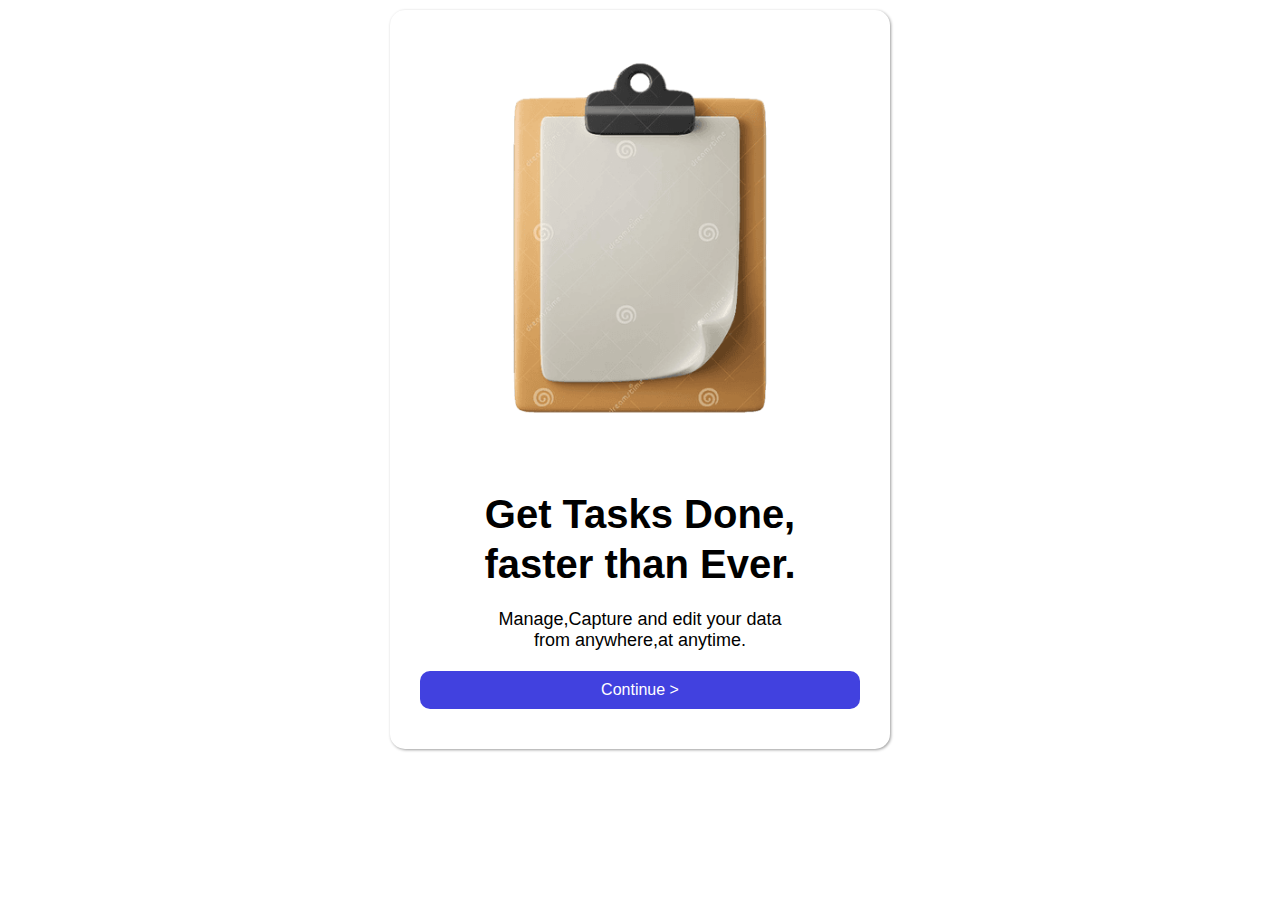
==== index.html @ a685fc8e "all codes loaded,worked on locally but made readable,no framework used so far" ====
<!DOCTYPE html>
<html lang="en">
<head>
    <meta charset="UTF-8">
    <meta http-equiv="X-UA-Compatible" content="IE=edge">
    <meta name="viewport" content="width=device-width, initial-scale=1.0">
    <title>Document</title>
    <style>
        *{
            box-sizing: border-box;
            margin: 0;
            padding: 0;
            font-family: 'Poppins',sans-serif;
        }
        main{
            width: 500px;
            margin:  10px auto;
            box-shadow: 1px 1px 3px rgba(0, 0, 0, 0.39);
            border-radius: 15px;
            text-align: center;
            padding: 10px 30px 20px 30px;
        }
        main img{
            width: 100%;
            height: 100%;
        }
        main h3{
            font-size: 40px;
            line-height: 50px;
        }
        main p{
            font-size: 18px;
            margin: 20px 0;
        }
        .btn{
            padding: 10px 20px;
            background-color: rgb(65, 65, 223);
            border-radius: 10px;
            color: #fff;
            text-decoration: none;
            display: block;
            margin-bottom: 20px;
        }
    </style>
</head>
<body>
    <main>
        <section>
          <img src="/assets/img/clipboard.png" alt="">
        </section>
        <section>
            <h3>Get Tasks Done, <br /> faster than Ever.</h3>
            <p>
                Manage,Capture and edit your data <br />
                from anywhere,at anytime.
            </p>
            <a href="/assets/pages/task.html" class="btn">Continue ></a>
        </section>
    </main>
</body>
</html>
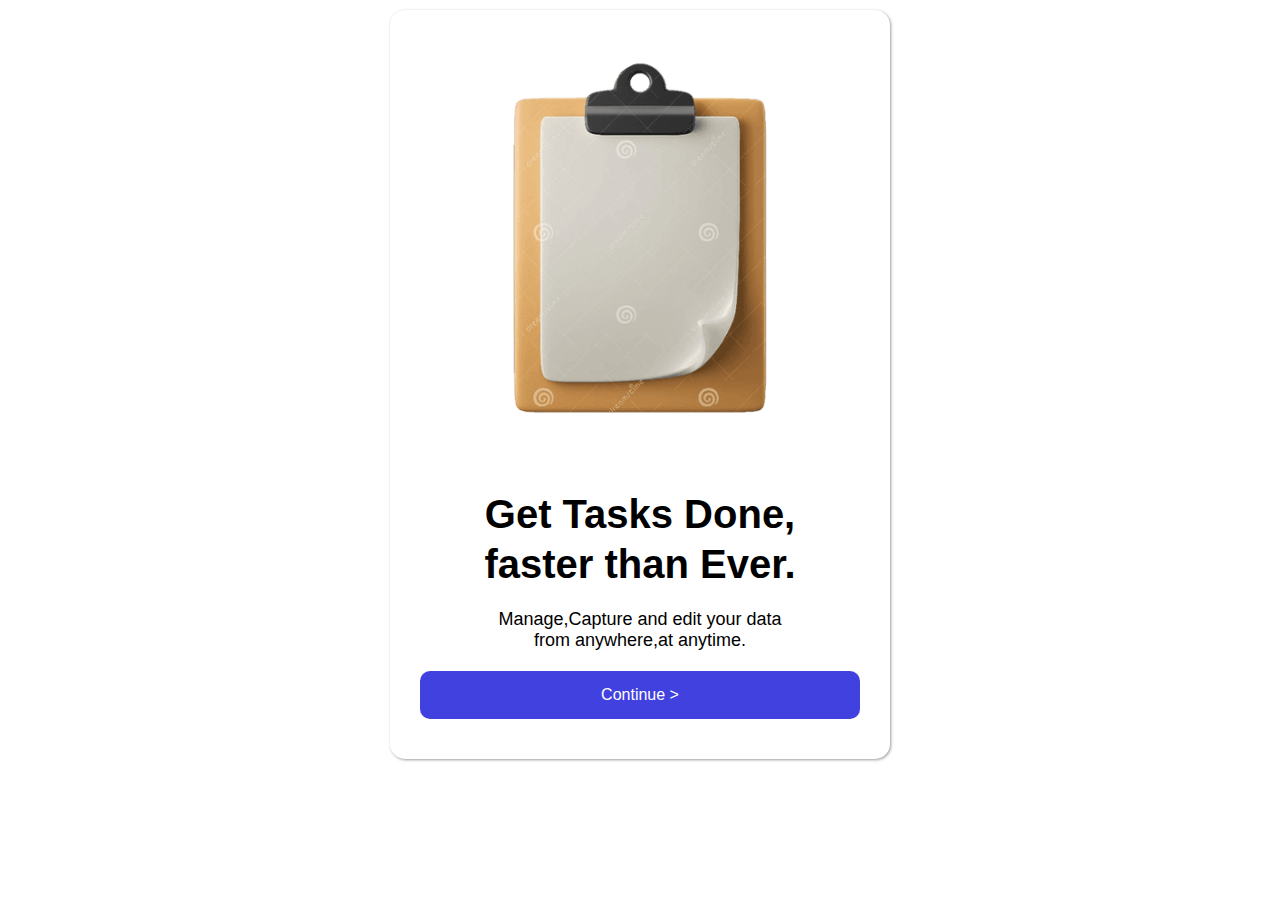
==== commit 76348ecd: "all codes loaded,worked on locally but made readable,no framework used so far" ====
--- a/index.html
+++ b/index.html
@@ -33,7 +33,7 @@
             margin: 20px 0;
         }
         .btn{
-            padding: 10px 20px;
+            padding: 15px 20px;
             background-color: rgb(65, 65, 223);
             border-radius: 10px;
             color: #fff;
